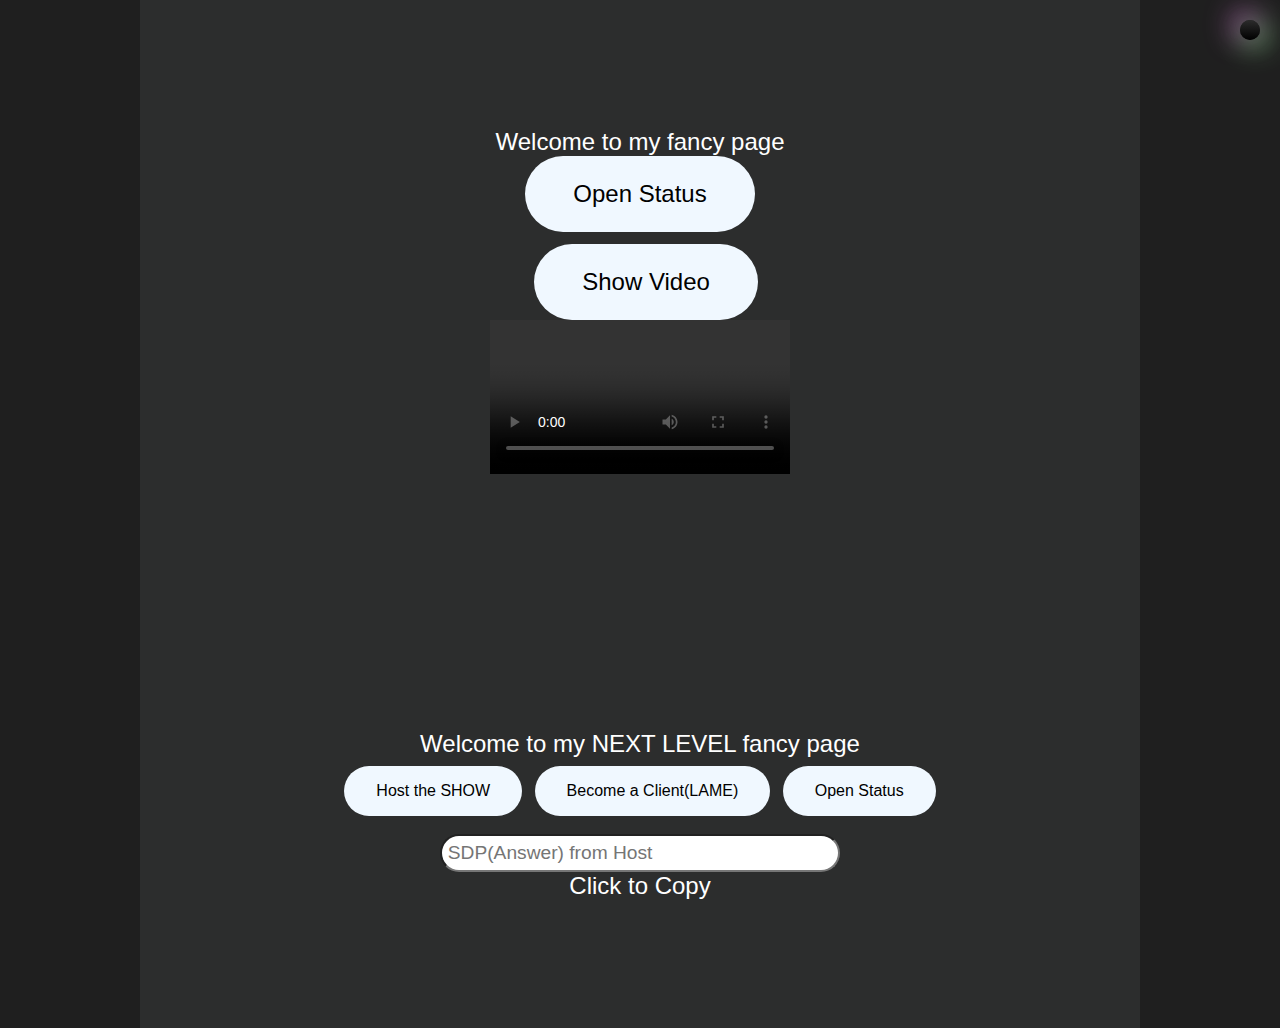
==== index.html @ f74a4f56 "ok... took me 3 days" ====
<!DOCTYPE html>
<html lang="en">
  <head>
    <meta charset="UTF-8" />
    <meta http-equiv="X-UA-Compatible" content="IE=edge" />
    <meta name="viewport" content="width=device-width, initial-scale=1.0" />
    <title>WebRTC</title>
    <link rel="stylesheet" href="styles.css" />
  </head>
  <body>
    <div class="wrapper">
      <div class="content">
        <p>Welcome to my fancy page</p>
        <button class="btn-fancy" onclick="openModal()">Open Status</button>
        <button class="btn-fancy" onclick="showVideo()">Show Video</button>
        <div id="video">
          <video id="localVideo" autoplay playsinline controls="false"></video>
        </div>
      </div>
    </div>
    <div class="wrapper">
      <div class="content next">
        <p>Welcome to my NEXT LEVEL fancy page</p>
        <div class="btns">
          <button id="host" class="btn-fancy" onclick="gogoHost()">
            Host the SHOW
          </button>
          <button id="client" class="btn-fancy" onclick="gogoClient()">
            Become a Client(LAME)
          </button>
          <button id="closeConn" class="btn-fancy" noshow>
            Close Channel
          </button>
          <button class="btn-fancy" onclick="openModal()">Open Status</button>
        </div>
        <br />
        <input type="text" placeholder="SDP(Answer) from Host" id="SDP"/>
        <div class="error">Please enter the required data</div>
        <p>Click to Copy</p>
        <div id="messages">
          
        </div>
      </div>
    </div>
    <div id="modals" onclick="closeModal()">
      <div class="close"></div>
      <div class="backdrop"></div>
      <div id="modal"></div>
    </div>
    <div id="status"></div>
    <script src="script.js"></script>
    <!-- <script src="./js/input.js"></script>  -->
    <!-- Only for audio video inputs and show No signaling -->

    <script src="./js/host_signalling.js" type="text/javascript"></script>
    <script src="./js/client_signalling.js" type="text/javascript"></script>
  </body>
</html>
---- styles.css ----
* {
  padding: 0;
  margin: 0;
  box-sizing: border-box;
}
:root {
  --bgColor: rgb(31, 31, 31);
  --color: white;
}
body {
  box-sizing: border-box;
}
.wrapper {
  background-color: var(--bgColor);
  color: var(--color);
  width: 100%;
  height: 100%;
}
.content {
  background-color: rgba(240, 248, 255, 0.062);
  height: inherit;
  padding: 10vw;
  max-width: 1000px;
  margin: 0 auto;
  font-size: 1rem;
  font-family: sans-serif;
  display: flex;
  align-items: center;
  justify-content: center;
  flex-direction: column;
}
p{
  font-size: 1.5rem;
}
#modals {
  display: none;
  position: fixed;
  bottom: 0;
  right: 0;
  color: var(--color);
  max-width: 100vmin;
  max-height: 100vmin;
  width: 300px;
  height: 200px;
  align-items: center;
  justify-content: center;
}
#modals .close {
  position: absolute;
  top: 10px;
  right: 10px;
}
#modals .close::after {
  content: "\000D7";
  font-size: 3rem;
}
.backdrop {
  filter: drop-shadow(2px 2px black) blur(30px) contrast(20%);
  background-color: rgba(144, 195, 240, 0.349);
  width: 100%;
  height: 100%;
  position: absolute;
  top: 0;
  right: 0;
  z-index: -1;
}
#modals .modal,
#modals #modal {
  background-color: rgba(240, 248, 200);
  width: 100%;
  height: 100%;
  max-width: 200px;
  max-height: 100px;
  border-radius: 20px;
  margin: 10px;
  color: rgb(31, 31, 31);
  display: flex;
  align-items: center;
  justify-content: space-evenly;
  flex-direction: column;
}
#status {
  position: absolute;
  top: 20px;
  right: 20px;
  height: 20px;
  width: 20px;
  background: linear-gradient(180deg, rgb(44, 44, 44), black);
  border-radius: 50%;
  box-shadow: 5px 5px 30px #8fff92, -5px -5px 30px #ff72ff;
}
button {
  background: transparent;
  border: none;
  font: inherit;
  font-size: 1.5rem;
  color: inherit;
}
@media screen and (max-width: 420px) {
  button {
    font-size: 1em;
  }
}
*[noshow] {
  display: none;
}
button + button {
  margin-top: 0.5em;
  margin-left: 0.5em;
}
.btn-fancy {
  background-color: aliceblue;
  color: black;
  border-radius: 60px;
  padding: 1em 2em;
  cursor: pointer;
}
.btns > .btn-fancy{
  font-size: 1rem;
}
#video {
  max-height: 500px;
  max-width: 500px;
  background-color: black;
}
#video > * {
  height: 100%;
  width: 100%;
}
input{
  /* height: max(200px,50vw); */
  width: max(200px,60vw);
  max-width: 400px;
  padding: 0.3em;
  font-size: 1.2rem;
  border-radius: 30px;
  /* max-height: 300px; */
}
input.empty {
  border: red;
  box-shadow: 2px 2px 3px #872929, -2px -2px 11px red;
  margin: 10px 0;
}
input.empty + .error{
  display: block;
  color:red;
  font-weight: bold;
  align-self: left
}
input+.error{
  display:none
}
input.empty+.error::before{
  content:' \203C';
  color:red;
}
#messages{
  display:flex;
  flex-direction: row;
  flex-wrap:wrap;
  width:100%;
  overflow: hidden;
}
#messages>div{
  background-color: rgba(250, 235, 215, 0.63);
  color: black;
  padding: 10px;
  margin:5px;
  border-radius: 9px;
  width:100%;
}
#messages>div:focus{
  background-color: rgba(250, 235, 215, 0.925);
}
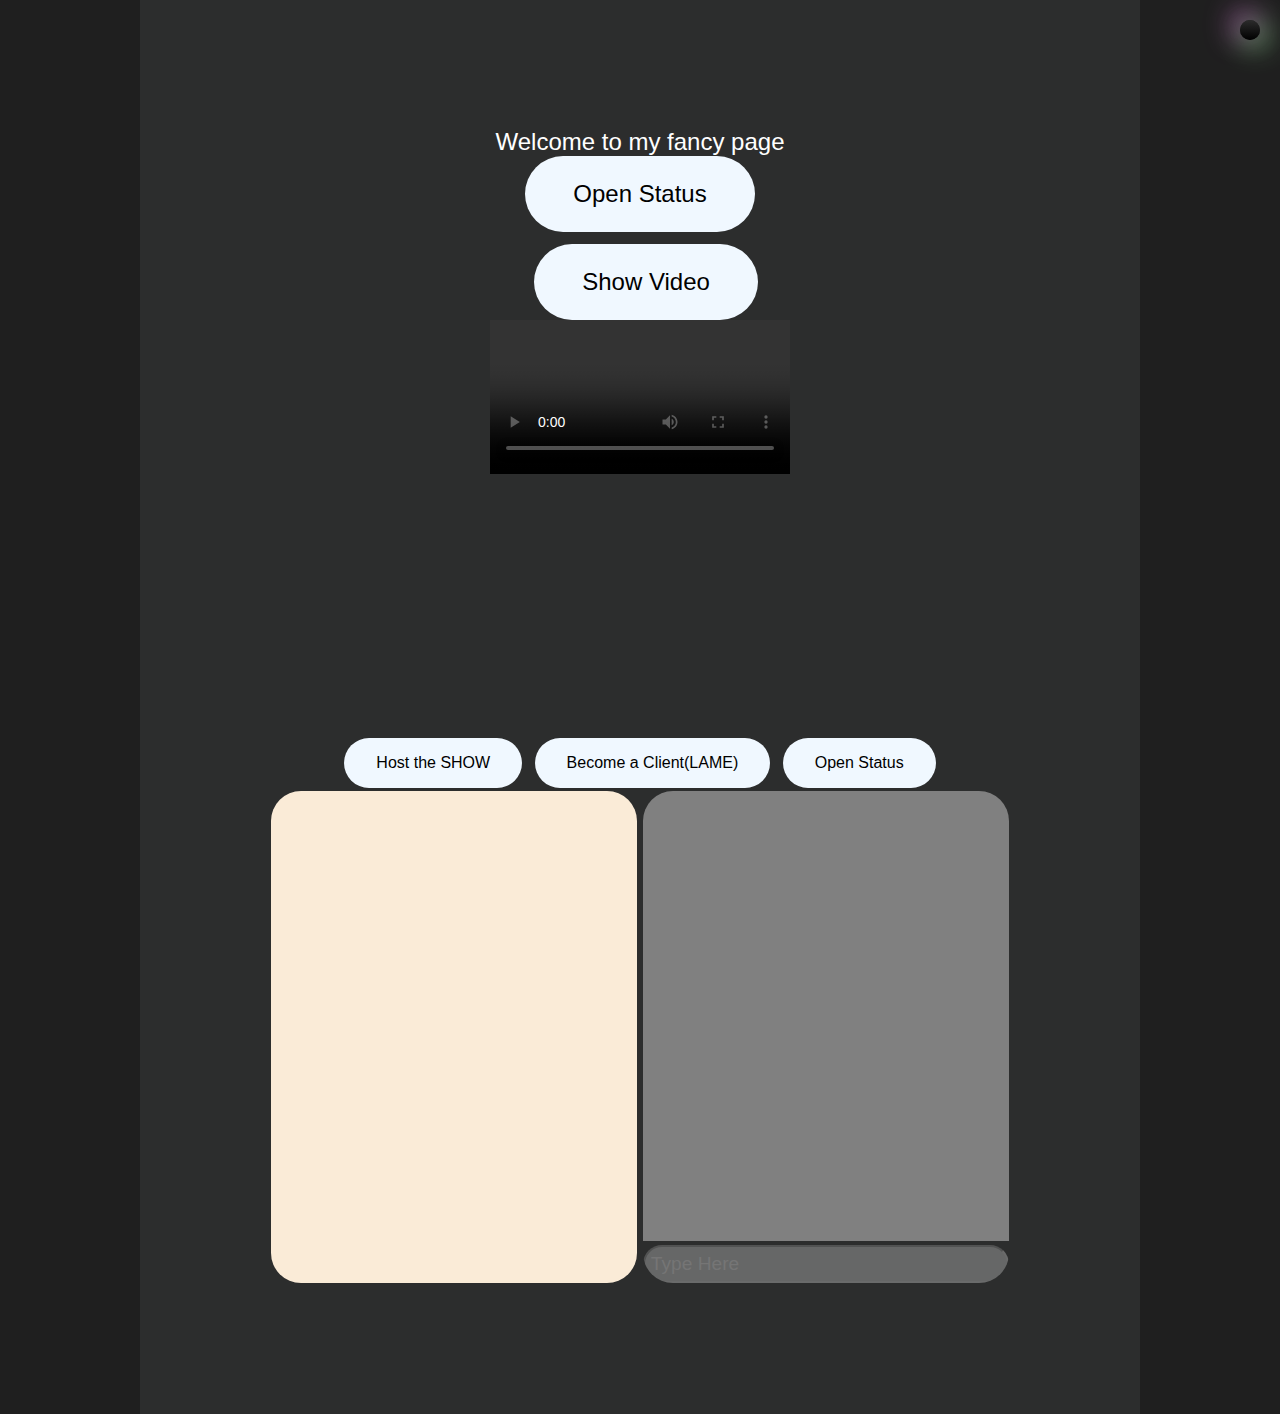
==== commit c1bbb236: "Dumped previous as Implementation1" ====
--- a/index.html
+++ b/index.html
@@ -6,6 +6,7 @@
     <meta name="viewport" content="width=device-width, initial-scale=1.0" />
     <title>WebRTC</title>
     <link rel="stylesheet" href="styles.css" />
+    <link rel="stylesheet" href="./css/Implementation2.css" />
   </head>
   <body>
     <div class="wrapper">
@@ -18,7 +19,7 @@
         </div>
       </div>
     </div>
-    <div class="wrapper">
+    <!-- <div class="wrapper">
       <div class="content next">
         <p>Welcome to my NEXT LEVEL fancy page</p>
         <div class="btns">
@@ -41,6 +42,40 @@
           
         </div>
       </div>
+    </div> -->
+    <!-- Above shaded parts require js in Implementation 1 -->
+    <div class="wrapper">
+      <div class="content next">
+        <div class="btns">
+          <button id="host" class="btn-fancy">
+            Host the SHOW
+          </button>
+          <button id="client" class="btn-fancy">
+            Become a Client(LAME)
+          </button>
+          <button id="closeConn" class="btn-fancy" noshow>Cancel</button>
+          <button class="btn-fancy" onclick="openModal()">Open Status</button>
+        </div>
+        <div class="screen">
+          <div class="config-area">
+            <div noshow>
+              <div style="color:black; padding: 2px 13px">Press Enter Upon Completion</div>
+              <input type="text" id="SDP-input"/>
+              <div class="error">Please enter the required data</div>
+            </div>
+
+            <div id="sdps-2"></div>
+          </div>
+          <div class="msg-area">
+            <textarea
+              name="output_screen"
+              id="message-box"
+              disabled
+            ></textarea
+            ><input type="text" id="message" placeholder="Type Here" />
+          </div>
+        </div>
+      </div>
     </div>
     <div id="modals" onclick="closeModal()">
       <div class="close"></div>
@@ -51,7 +86,7 @@
     <script src="script.js"></script>
     <!-- <script src="./js/input.js"></script>  -->
     <!-- Only for audio video inputs and show No signaling -->
-
+    <script src="./js/common.js"></script>
     <script src="./js/host_signalling.js" type="text/javascript"></script>
     <script src="./js/client_signalling.js" type="text/javascript"></script>
   </body>
--- a/styles.css
+++ b/styles.css
@@ -171,4 +171,4 @@
 }
 #messages>div:focus{
   background-color: rgba(250, 235, 215, 0.925);
-}+}
--- a/css/Implementation2.css
+++ b/css/Implementation2.css
@@ -0,0 +1,33 @@
+.screen{
+    width:100%;
+    display:flex;
+    flex-direction: row;
+}
+.screen> div{
+    flex: 1;
+    border-radius : 30px;
+    overflow: hidden;
+    margin: 3px;
+}
+.config-area{
+    background-color:antiquewhite;
+    margin-right: 4px;;
+}
+.msgarea{
+    margin-left: 4px;
+}
+.msg-area > textarea{
+    width: 100%;
+    height: 50vh;
+    padding: 10px;
+    cursor: default;
+    background-color: white;
+    resize: none;
+    border:none;
+}
+.screen input{
+    width: 100%;
+}
+textarea[diss]{
+    background-color:gray;
+}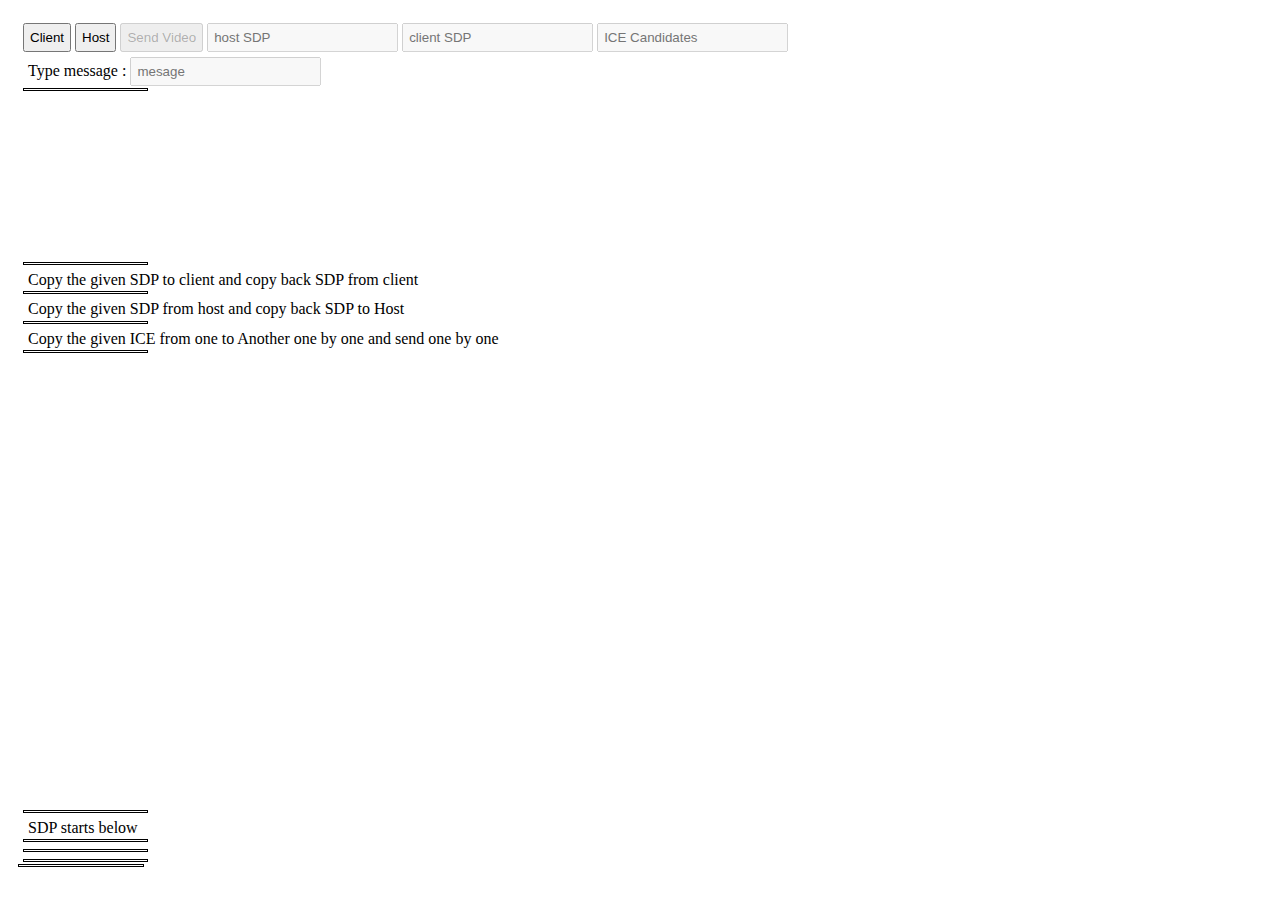
==== commit 9496b7a1: "I dumped the old thing  (( CRYYYYY ))" ====
--- a/index.html
+++ b/index.html
@@ -1,93 +1,58 @@
 <!DOCTYPE html>
 <html lang="en">
-  <head>
+
+<head>
     <meta charset="UTF-8" />
     <meta http-equiv="X-UA-Compatible" content="IE=edge" />
     <meta name="viewport" content="width=device-width, initial-scale=1.0" />
-    <title>WebRTC</title>
-    <link rel="stylesheet" href="styles.css" />
-    <link rel="stylesheet" href="./css/Implementation2.css" />
-  </head>
-  <body>
-    <div class="wrapper">
-      <div class="content">
-        <p>Welcome to my fancy page</p>
-        <button class="btn-fancy" onclick="openModal()">Open Status</button>
-        <button class="btn-fancy" onclick="showVideo()">Show Video</button>
-        <div id="video">
-          <video id="localVideo" autoplay playsinline controls="false"></video>
-        </div>
-      </div>
+    <title>Document</title>
+    <style>
+        * {
+            padding: 5px;
+        }
+        
+        div {
+            position: relative;
+            line-height: 1.2em;
+        }
+        
+        div[onclick] {
+            cursor: pointer;
+        }
+        
+        div::after {
+            position: absolute;
+            left: 0;
+            bottom: 0;
+            height: 1px;
+            content: "";
+            width: 10%;
+            border: 1px solid black;
+        }
+    </style>
+</head>
+
+<body>
+    <div class="content">
+        <button id="cl">Client</button>
+        <button id="ho">Host</button>
+        <button id="video" disabled>Send Video</button>
+        <input disabled class="ho" placeholder="host SDP"></input>
+        <input disabled class="cl" placeholder="client SDP"></input>
+        <input disabled class="ice" placeholder="ICE Candidates"></input>
+        <div>Type message : <input type="text" name="message" id="Msg" placeholder="mesage" disabled></div>
+        <div style="max-height:12em"><video class="vid" autoplay></video></div>
+        <div class="host">Copy the given SDP to client and copy back SDP from client</div>
+        <div class="client">Copy the given SDP from host and copy back SDP to Host</div>
+        <div class="ICEE">Copy the given ICE from one to Another one by one and send one by one</div>
+        <div class="data" style="min-height: 50vh"></div>
+        <div>SDP starts below</div>
+        <div class="SDP" style="height: 100%"></div>
+        <div class="error" style="color: red"></div>
     </div>
-    <!-- <div class="wrapper">
-      <div class="content next">
-        <p>Welcome to my NEXT LEVEL fancy page</p>
-        <div class="btns">
-          <button id="host" class="btn-fancy" onclick="gogoHost()">
-            Host the SHOW
-          </button>
-          <button id="client" class="btn-fancy" onclick="gogoClient()">
-            Become a Client(LAME)
-          </button>
-          <button id="closeConn" class="btn-fancy" noshow>
-            Close Channel
-          </button>
-          <button class="btn-fancy" onclick="openModal()">Open Status</button>
-        </div>
-        <br />
-        <input type="text" placeholder="SDP(Answer) from Host" id="SDP"/>
-        <div class="error">Please enter the required data</div>
-        <p>Click to Copy</p>
-        <div id="messages">
-          
-        </div>
-      </div>
-    </div> -->
-    <!-- Above shaded parts require js in Implementation 1 -->
-    <div class="wrapper">
-      <div class="content next">
-        <div class="btns">
-          <button id="host" class="btn-fancy">
-            Host the SHOW
-          </button>
-          <button id="client" class="btn-fancy">
-            Become a Client(LAME)
-          </button>
-          <button id="closeConn" class="btn-fancy" noshow>Cancel</button>
-          <button class="btn-fancy" onclick="openModal()">Open Status</button>
-        </div>
-        <div class="screen">
-          <div class="config-area">
-            <div noshow>
-              <div style="color:black; padding: 2px 13px">Press Enter Upon Completion</div>
-              <input type="text" id="SDP-input"/>
-              <div class="error">Please enter the required data</div>
-            </div>
+    <script src="./js/webrtc.js"></script>
+    <script src="./js/common.js">
+    </script>
+</body>
 
-            <div id="sdps-2"></div>
-          </div>
-          <div class="msg-area">
-            <textarea
-              name="output_screen"
-              id="message-box"
-              disabled
-            ></textarea
-            ><input type="text" id="message" placeholder="Type Here" />
-          </div>
-        </div>
-      </div>
-    </div>
-    <div id="modals" onclick="closeModal()">
-      <div class="close"></div>
-      <div class="backdrop"></div>
-      <div id="modal"></div>
-    </div>
-    <div id="status"></div>
-    <script src="script.js"></script>
-    <!-- <script src="./js/input.js"></script>  -->
-    <!-- Only for audio video inputs and show No signaling -->
-    <script src="./js/common.js"></script>
-    <script src="./js/host_signalling.js" type="text/javascript"></script>
-    <script src="./js/client_signalling.js" type="text/javascript"></script>
-  </body>
-</html>
+</html>